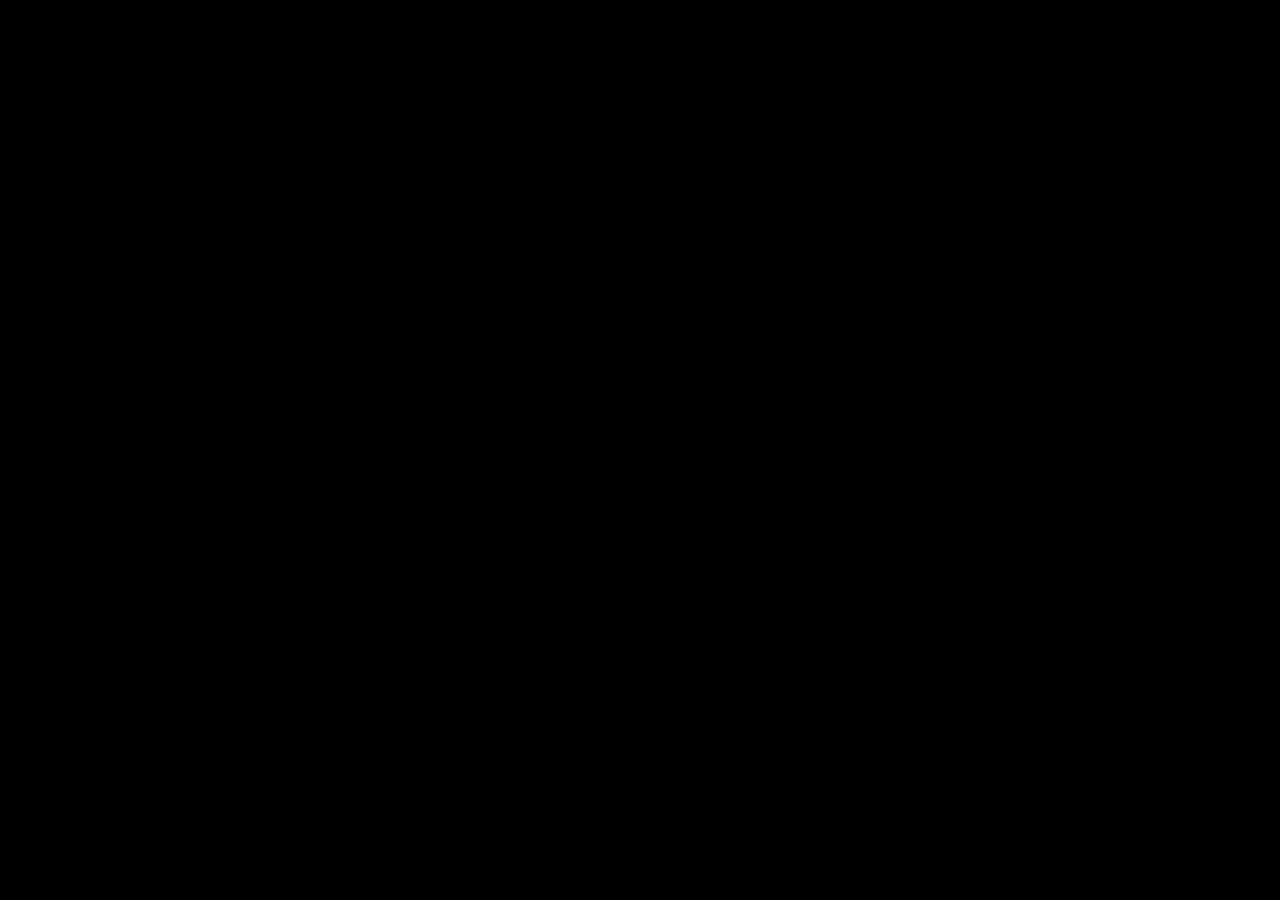
==== ToChenHao.html @ fb57342d "Create ToChenHao.html" ====
<!DOCTYPE html>
<html lang="zh">

<head>
    <meta charset="UTF-8">
    <meta name="viewport" content="width=device-width, initial-scale=1.0">
    <meta http-equiv="X-UA-Compatible" content="ie=edge">
    <link rel="shortcut icon" href="img/icon.png" type="image/x-icon" />
    <link rel="stylesheet" href="css/style.css">

</head>

<body>

  
</body>

</html>
---- css/style.css ----
﻿#example1 {
    background-image: url(img_flwr.gif), url(paper.gif);
    background-position: right bottom, left top;
    background-repeat: no-repeat, repeat;
    padding: 15px;
}

.serif {
    font-family: "Times New Roman", Times, serif;
}

.sansserif {
    font-family: Arial, Helvetica, sans-serif;
}

.sansserif2 {
    font-family: Impact, Charcoal, sans-serif;
}


/*头部*/

.header {
    text-align: center;
    padding: 40px;
    background-color: rgb(117, 167, 228);
}

.pos_fixed {
    top: 0px;
    right: 10px;
    text-align: center;
    margin: 38px;
    width: 24px;
    height: 24px;
    position: relative;
}

.pos_fixed_menu {
    position: fixed;
    left: 10px;
    top: 10px;
}


/* 导航条 */

.topnav {
    width: 430px;
    overflow: hidden;
    margin: auto;
}


/* 导航链接 */

.topnav a {
    float: left;
    display: block;
    color: #f2f2f2;
    text-align: center;
    padding: 14px 16px;
    text-decoration: none;
    margin: auto;
}


/* 链接 - 修改颜色 */

.topnav a:hover {
    background-color: rgb(117, 167, 228);
    padding-bottom: 10px;
    padding-top: 10px;
    color: #fff;
}


/* .column {
    float: left;
} */


/* 左右侧栏的宽度 */


/* .column.lside {
    margin-top: 60px;
    width: 20%;
    padding-right: 30px;
    padding-left: 40px;
} */


/* 中间列宽度 */


/* .column.middle {
    width: 60%;
}

.column.rside {
    width: 20%;
    padding-right: 5px;
    padding-left: 5px;
} */


/* 列容器 */


/* 创建两列 */


/* 创建两个列 */


/* 创建两列 */


/* Left column */

.side {
    padding-top: 60px;
    float: left;
    width: 25%;
}


/* 右侧栏 */

.main {
    float: left;
    width: 60%;
    padding-left: 40px;
}


/* 主 column */


/* .leftcolumn {
    float: left;
    width: 25%;
} */


/* 右侧栏 */


/* .maincolumn {
    float: left;
    width: 75%;
    padding-left: 20px;
} */


/* 列后面清除浮动 */

.row:after {
    content: "";
    display: table;
    clear: both;
}


/* 响应式布局 - 宽度小于600px时设置上下布局 */

@media screen and (max-width: 600px) {
    .column.side,
    .column.middle {
        width: 100%;
    }
}


/* 列后清除浮动 */

.row:after {
    content: "";
    display: table;
    clear: both;
}


/* 响应式布局 - 小于 600 px 时改为上下布局 */

@media screen and (max-width: 600px) {
    .column {
        width: 100%;
    }
}

.footer {
    text-align: center;
    padding-top: 50px;
    padding-bottom: 30px;
}


/* 响应式布局 - 屏幕尺寸小于 800px 时，两列布局改为上下布局 */

@media screen and (max-width: 800px) {
    .leftcolumn,
    .rightcolumn {
        width: 100%;
        padding: 0;
        margin-bottom: 0%;
    }
}


/* 响应式布局 -屏幕尺寸小于 400px 时，导航等布局改为上下布局 */

@media screen and (max-width: 400px) {
    .topnav a {
        float: none;
        width: 100%;
    }
}


/* 文章卡片效果 */

.card {
    box-shadow: 0 4px 20px 0 rgba(117, 167, 228, 0.89);
    background-color: white;
    padding: 20px;
    margin-top: 60px;
    border-top-style: hidden;
    border-right-style: outset;
    border-bottom-style: outset;
    border-left-style: hidden;
    border-color: rgb(117, 167, 228);
    border-width: 15px;
}

.WebTitle {
    font-size: 50px;
    color: #fff;
    font-weight: bold;
    letter-spacing: 0em;
}

.WebTitle a {
    color: #fff;
    text-decoration: none;
    font-size: 60px;
}

.WebTitle a:hover {
    color: #fff;
    text-decoration: none;
    font-size: 120%;
}

.webtext {
    color: #fff;
    font-size: 16px;
}

.WebFooter {
    font-size: 12px;
    color: #fff;
    font-weight: bold;
    text-align: center;
}

.cfont {
    font-size: 19px;
    color: #FFF;
}

body {
    font-family: Arial;
    padding-left: 10px;
    padding-right: 10px;
    background: #000;
}

a {
    text-decoration: none;
    font-size: 18px;
}

a:link {
    text-decoration: none;
    /*未访问*/
}

a:visited {
    text-decoration: none;
    /*已访问*/
}

a:hover {
    text-decoration: none;
    font-size: 120%;
    /*悬停*/
}

a:active {
    text-decoration: none;
    /*按下鼠标*/
}


/*提示工具*/

.tooltip {
    position: fixed;
    display: inline-block;
    /* border-bottom: 1px dotted black; */
}

.tooltip .tooltiptext {
    visibility: hidden;
    width: 120px;
    background-color: #fff;
    color: #000;
    text-align: center;
    border-radius: 6px;
    padding: 5px 0;
    position: absolute;
    z-index: 1;
    right: 110%;
    top: 2px;
    margin-left: -60px;
    /* 淡入 - 1秒内从 0% 到 100% 显示: */
    opacity: 0;
    transition: opacity 1s;
}

.tooltip .tooltiptext::after {
    content: "";
    position: absolute;
    top: 50%;
    left: 100%;
    margin-top: -5px;
    border-width: 5px;
    border-style: solid;
    border-color: transparent transparent transparent #fff;
}

.tooltip:hover .tooltiptext {
    visibility: visible;
    opacity: 1;
}

#hello {
    width: 94%;
    max-width: 1024px;
    margin-top: 10px;
    background: #ffffff;
    position: relative;
    margin-left: auto;
    margin-right: auto;
    border-radius: 5px;
    overflow: hidden;
    box-shadow: 0px 0px 4px #999;
    text-align: center;
    height: 48px;
    line-height: 48px;
    /*padding-top: 18px;*/
    /*padding-bottom: 18px;*/
    font-size: 14px;
    color: #4D4D4D;
    font-weight: 700;
    font-style: normal;
}

.infocard {
    box-shadow: 0 4px 8px 0 rgba(117, 167, 228, 0.5);
    max-width: 300px;
    /* margin-right: 10px; */
    margin: auto;
    transition: 0.3s;
    border-radius: 5px;
    text-align: center;
    font-family: arial;
}

.infocard img {
    border-radius: 5px 5px 0 0;
}

.infocard:hover {
    box-shadow: 0 8px 16px 0 rgba(74, 4, 236, 0.247)
}

.container {
    padding: 2px 16px;
}

.container::after {
    content: "";
    clear: both;
    display: table;
}

.sticky {
    position: -webkit-sticky;
    position: sticky;
    top: 0;
}

input[type=text] {
    width: 130px;
    box-sizing: border-box;
    border: 2px solid #ccc;
    border-radius: 4px;
    font-size: 16px;
    background-color: white;
    background-image: url('searchicon.png');
    background-position: 10px 10px;
    background-repeat: no-repeat;
    padding: 12px 20px 12px 40px;
    -webkit-transition: width 0.4s ease-in-out;
    transition: width 0.4s ease-in-out;
}

input[type=text]:focus {
    width: 100%;
}


/* 菜单 */

.toggle {
    width: 100px;
    height: 100px;
    position: fixed;
    z-index: 1002;
    left: 10;
    top: 0;
}

.toggle .bars {
    height: 4px;
    width: 4px;
    background: #fff;
    position: absolute;
}

.toggle_body {
    margin: 38px;
    width: 24px;
    height: 24px;
    position: relative;
}

.circle_control_side {
    position: fixed;
    left: 0;
    bottom: 0;
    cursor: pointer;
    z-index: 1000;
    transition: all 0.3s;
}

.circle_control_side .inner {
    width: 100px;
    height: 100px;
}

.gototop img {
    vertical-align: middle;
}

.toggle {
    cursor: pointer;
    user-select: none;
    -webkit-user-select: none;
    -moz-user-select: none;
    -khtml-user-select: none;
    -webkit-user-drag: none;
    -khtml-user-drag: none;
}

.toggle,
.bars {
    transition: all 0.3s;
}

.toggle .bars_1 {
    top: 0px;
    left: 0px;
}

.toggle .bars_2 {
    top: 0px;
    left: 10px;
}

.toggle .bars_3 {
    top: 0px;
    left: 20px;
}

.toggle .bars_4 {
    top: 10px;
    left: 0px;
}

.toggle .bars_5 {
    top: 10px;
    left: 10px;
}

.toggle .bars_6 {
    top: 10px;
    left: 20px;
}

.toggle .bars_7 {
    top: 20px;
    left: 0px;
}

.toggle .bars_8 {
    top: 20px;
    left: 10px;
}

.toggle .bars_9 {
    top: 20px;
    left: 20px;
}

.toggled .toggle .bars {
    background: #715699;
    transition: all 0.3s;
}

.toggled .toggle .bars_1 {
    transform: translate(5px, 5px);
}

.toggled .toggle .bars_2 {
    transform: translate(0, 5px);
}

.toggled .toggle .bars_3 {
    transform: translate(-5px, 5px);
}

.toggled .toggle .bars_4 {
    transform: translate(5px, 0px);
}

.toggled .toggle .bars_5 {
    transform: translate(0px, 0px);
}

.toggled .toggle .bars_6 {
    transform: translate(-5px, 0px);
}

.toggled .toggle .bars_7 {
    transform: translate(5px, -5px);
}

.toggled .toggle .bars_8 {
    transform: translate(0px, -5px);
}

.toggled .toggle .bars_9 {
    transform: translate(-5px, -5px);
}


/* ============================ */


/* /* MENU PANEL
/*
/*============================ */

#panel,
#panel * {
    -webkit-box-sizing: border-box;
    box-sizing: border-box;
}

#panel {
    position: fixed;
    top: 0;
    left: 0;
    bottom: 0;
    right: 0;
    margin: auto;
    max-width: 100%;
    max-height: 100%;
    z-index: 1002;
    visibility: hidden;
    opacity: 0;
    -webkit-transform: scale(1.35);
    transform: scale(1.35);
    -webkit-transition: -webkit-transform .3s cubic-bezier(0.215, 0.610, 0.355, 1.000) 0s, opacity .25s ease-in-out 0s, visibility .3s ease-in-out 0s;
    transition: transform .3s cubic-bezier(0.215, 0.610, 0.355, 1.000) 0s, opacity .25s ease-in-out 0s, visibility .3s ease-in-out 0s;
}

.toggled #panel {
    visibility: visible;
    opacity: 1;
    -webkit-transform: scale(1);
    transform: scale(1);
    -webkit-transition: -webkit-transform .3s ease-in-out 0s, opacity .3s ease-in-out 0s, visibility .3s ease-in-out 0s;
    transition: transform .3s ease-in-out 0s, opacity .3s ease-in-out 0s, visibility .3s ease-in-out 0s;
}

#panel>ul {
    position: absolute;
    top: 0;
    left: 0;
    bottom: 0;
    right: 0;
    margin: auto;
    height: 500px;
    width: 500px;
    z-index: 10002;
}

#panel>ul>li {
    display: block;
    position: absolute;
    width: 160px;
    border: 1px solid rgba(220, 220, 220, 0.1);
    border: 1px solid #fff\9;
    -webkit-transition: -webkit-transform .3s ease-in-out 0s, background .3s ease-in-out 0s;
    transition: transform .3s ease-in-out 0s, background .3s ease-in-out 0s;
}

#panel>ul>li:hover {
    border: 1px solid rgba(220, 220, 220, 0);
    background: rgba(70, 37, 95, 0.5);
}

#panel>ul>li:before {
    content: "";
    display: block;
    padding-top: 100%;
}

#panel>ul>li>a,
#panel>ul>li>.multi_a {
    position: absolute;
    top: 0;
    left: 0;
    display: block;
    width: 100%;
    height: 100%;
    overflow: hidden;
}

#panel .front {
    position: absolute;
    top: 0;
    width: 100%;
    height: 100%;
    -webkit-transition: -webkit-transform .55s cubic-bezier(0.190, 1.000, 0.220, 1.000) 0s, opacity .45s ease-in-out 0s;
    transition: transform .55s cubic-bezier(0.190, 1.000, 0.220, 1.000) 0s, opacity .45s ease-in-out 0s;
}

#panel>ul>li:hover .front {
    opacity: 0;
    -webkit-transform: translate3d(0, -100%, 0);
    transform: translate3d(0, -100%, 0);
}

#panel .back {
    position: absolute;
    top: 0;
    width: 100%;
    height: 100%;
    opacity: 0;
    -webkit-transform: translate3d(0, 100%, 0);
    transform: translate3d(0, 100%, 0);
    -webkit-transition: -webkit-transform .55s cubic-bezier(0.190, 1.000, 0.220, 1.000) 0s, opacity .45s ease-in-out 0s;
    transition: transform .55s cubic-bezier(0.190, 1.000, 0.220, 1.000) 0s, opacity .45s ease-in-out 0s;
}

#panel>ul>li:hover .back {
    opacity: 1;
    -webkit-transform: translate3d(0, 0, 0);
    transform: translate3d(0, 0, 0);
}

#panel .back .wrap {
    position: absolute;
    top: 0;
    left: 0;
    bottom: 0;
    right: 0;
    margin: auto;
    width: 120px;
    height: 55px;
    text-align: center;
}

#panel .back .wrap h3 {
    margin-bottom: 14px;
    color: #FFF;
    font-size: 16px;
    font-weight: normal;
    line-height: 16px;
    letter-spacing: 2px;
    text-transform: uppercase;
}

#panel .back .wrap p.panelbtn {
    margin: 0 auto;
    width: 80px;
    height: 25px;
    line-height: 25px;
    color: #FFF;
    background: #715699;
    letter-spacing: 1px;
    text-transform: uppercase;
}

#panel .back .wrap p.social {
    margin: 0 auto;
    width: 80px;
    height: 25px;
    line-height: 25px;
    color: #FFF;
    box-sizing: border-box;
    border: 1px solid #fff;
    letter-spacing: 1px;
    text-transform: uppercase;
}

#panel .back .wrap .social a {
    display: inline-block;
    height: 25px;
    line-height: 25px;
    text-align: center;
    color: #fff;
    font-size: 12px;
}

#panel .back .wrap .social a img {
    vertical-align: middle;
}

#panel ul li.panel-1 {
    top: 0;
    left: 0;
    -webkit-transform: translate3d(-25%, -25%, 0);
    transform: translate3d(-25%, -25%, 0);
}

#panel ul li.panel-2 {
    top: 0;
    left: 50%;
    margin-left: -80px;
    -webkit-transform: translate3d(0, -25%, 0);
    transform: translate3d(0, -25%, 0);
}

#panel ul li.panel-3 {
    top: 0;
    right: 0;
    -webkit-transform: translate3d(25%, -25%, 0);
    transform: translate3d(25%, -25%, 0);
}

#panel ul li.panel-4 {
    top: 50%;
    left: 0;
    margin-top: -80px;
    -webkit-transform: translate3d(-25%, 0, 0);
    transform: translate3d(-25%, 0, 0);
}

#panel ul li.panel-5 {
    top: 50%;
    left: 50%;
    margin: -80px 0 0 -80px;
}

#panel ul li.panel-6 {
    top: 50%;
    right: 0;
    margin-top: -80px;
    -webkit-transform: translate3d(25%, 0, 0);
    transform: translate3d(25%, 0, 0);
}

#panel ul li.panel-7 {
    bottom: 0;
    left: 0;
    -webkit-transform: translate3d(-25%, 25%, 0);
    transform: translate3d(-25%, 25%, 0);
}

#panel ul li.panel-8 {
    bottom: 0;
    left: 50%;
    margin-left: -80px;
    -webkit-transform: translate3d(0, -25%, 0);
    transform: translate3d(0, 25%, 0);
}

#panel ul li.panel-9 {
    bottom: 0;
    right: 0;
    -webkit-transform: translate3d(25%, 25%, 0);
    transform: translate3d(25%, 25%, 0);
}

.toggled #panel>ul>li {
    -webkit-transform: translate3d(0, 0, 0);
    transform: translate3d(0, 0, 0);
}


/* PANEL SVG */

#panel>ul>li svg {
    position: absolute;
    top: 0;
    left: 0;
    bottom: 0;
    right: 0;
    margin: auto;
    width: 34px;
    height: 34px;
    fill: none;
    -webkit-transition: all .3s ease-in-out 0s;
    transition: all .3s ease-in-out 0s;
}

#panel>ul>li svg path {
    margin: 0 auto;
    fill: #FFF;
    stroke: #FFF;
    stroke-width: 2px;
    stroke-linecap: square;
    stroke-dashoffset: 3000;
    stroke-dasharray: 3000;
    -webkit-transition: stroke-dashoffset .3s ease-in-out 0s;
    transition: stroke-dashoffset .3s ease-in-out 0s;
}

.toggled #panel>ul>li svg path {
    stroke-dashoffset: 0;
    -webkit-transition: stroke-dashoffset 1.5s ease-in-out .3s;
    transition: stroke-dashoffset 1.5s ease-in-out .3s;
}


/* PANEL MASK */

#mask {
    position: fixed;
    top: 0;
    left: 0;
    bottom: 0;
    right: 0;
    margin: auto;
    width: 100%;
    height: 100%;
    background: #111;
    z-index: 1001;
    visibility: hidden;
    opacity: 0;
    -webkit-transition: opacity .3s ease-in-out 0s, visibility .3s ease-in-out 0s;
    transition: opacity .3s ease-in-out 0s, visibility .3s ease-in-out 0s;
}

.toggled #panel #mask {
    visibility: visible;
    opacity: 0.85;
    filter: alpha(opacity=85);
}

.toggled #panel #mask:hover {
    cursor: url(../img/icon-close.png) 10 10, pointer;
}

.button {
    background-color: rgb(117, 167, 228);
    /* Green */
    border: none;
    color: white;
    padding: 15px 32px;
    text-align: center;
    text-decoration: none;
    display: inline-block;
    font-size: 16px;
    margin: 4px 2px;
    cursor: pointer;
    -webkit-transition-duration: 0.4s;
    /* Safari */
    transition-duration: 0.4s;
}

.button2 {
    border-radius: 8px;
}

.button2:hover {
    box-shadow: 0 12px 16px 0 rgba(248, 245, 245, 0.781), 0 17px 50px 0 rgba(236, 235, 235, 0.925);
}
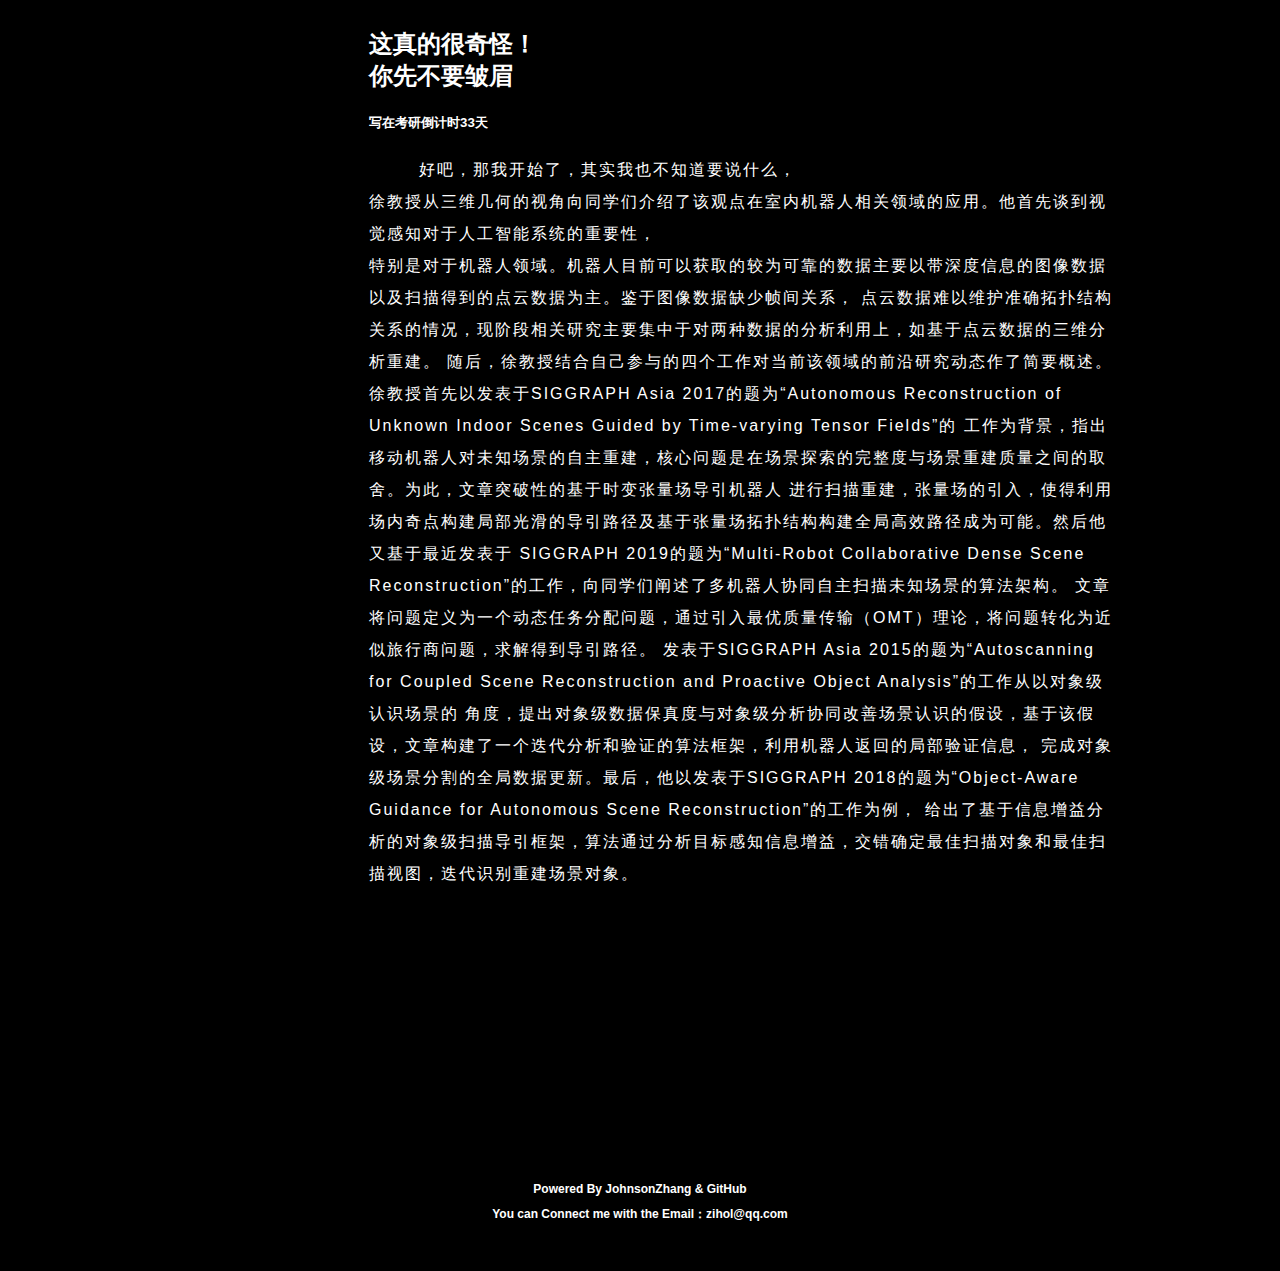
==== commit f71e4a00: "Update ToChenHao.html" ====
--- a/ToChenHao.html
+++ b/ToChenHao.html
@@ -1,5 +1,5 @@
 <!DOCTYPE html>
-<html lang="zh">
+<html lang="en">
 
 <head>
     <meta charset="UTF-8">
@@ -7,12 +7,94 @@
     <meta http-equiv="X-UA-Compatible" content="ie=edge">
     <link rel="shortcut icon" href="img/icon.png" type="image/x-icon" />
     <link rel="stylesheet" href="css/style.css">
+    <title>给陈浩的一封信</title>
+
+    <style>
+            p {letter-spacing:2px;}
+            p.big {line-height:200%;}
+           
+            p {text-indent:50px;}
+            h1 {color:#fff;}
+    </style>
 
 </head>
 
 <body>
 
-  
+
+    <div class="topnav">
+       
+
+    </div>
+
+    <div class="row">
+
+        <div class="side">
+            
+        </div>
+
+
+        <div class="main" >
+
+
+                <h2><font color="#fff">这真的很奇怪！<br>你先不要皱眉</font></h2>
+                <h5><font color="#fff">写在考研倒计时33天</font></h5>
+                <p class="big"><font color="#fff" >好吧，那我开始了，其实我也不知道要说什么，<br>
+                    徐教授从三维几何的视角向同学们介绍了该观点在室内机器人相关领域的应用。他首先谈到视觉感知对于人工智能系统的重要性，<br>
+                    特别是对于机器人领域。机器人目前可以获取的较为可靠的数据主要以带深度信息的图像数据以及扫描得到的点云数据为主。鉴于图像数据缺少帧间关系，
+                    点云数据难以维护准确拓扑结构关系的情况，现阶段相关研究主要集中于对两种数据的分析利用上，如基于点云数据的三维分析重建。
+                    随后，徐教授结合自己参与的四个工作对当前该领域的前沿研究动态作了简要概述。
+                    徐教授首先以发表于SIGGRAPH Asia 2017的题为“Autonomous Reconstruction of Unknown Indoor Scenes Guided by Time-varying Tensor Fields”的
+                    工作为背景，指出移动机器人对未知场景的自主重建，核心问题是在场景探索的完整度与场景重建质量之间的取舍。为此，文章突破性的基于时变张量场导引机器人
+                    进行扫描重建，张量场的引入，使得利用场内奇点构建局部光滑的导引路径及基于张量场拓扑结构构建全局高效路径成为可能。然后他又基于最近发表于
+                    SIGGRAPH 2019的题为“Multi-Robot Collaborative Dense Scene Reconstruction”的工作，向同学们阐述了多机器人协同自主扫描未知场景的算法架构。
+                    文章将问题定义为一个动态任务分配问题，通过引入最优质量传输（OMT）理论，将问题转化为近似旅行商问题，求解得到导引路径。
+                    发表于SIGGRAPH Asia 2015的题为“Autoscanning for Coupled Scene Reconstruction and Proactive Object Analysis”的工作从以对象级认识场景的
+                    角度，提出对象级数据保真度与对象级分析协同改善场景认识的假设，基于该假设，文章构建了一个迭代分析和验证的算法框架，利用机器人返回的局部验证信息，
+                    完成对象级场景分割的全局数据更新。最后，他以发表于SIGGRAPH 2018的题为“Object-Aware Guidance for Autonomous Scene Reconstruction”的工作为例，
+                    给出了基于信息增益分析的对象级扫描导引框架，算法通过分析目标感知信息增益，交错确定最佳扫描对象和最佳扫描视图，迭代识别重建场景对象。
+                </font></p>
+
+
+
+        </div>
+
+
+
+    </div>
+
+
+    <br />
+    <br />
+    <br />
+    <br />
+    <br />
+    <br />
+    <br />
+    <br />
+    <br />
+    <br />
+    <br />
+    <br />
+
+
+
+
+
+    <div class="footer">
+        <a href="https://github.com/jz1998">
+            <h2 class="WebFooter">Powered By JohnsonZhang & GitHub</h2>
+
+        </a>
+        <h2 class="WebFooter">You can Connect me with the Email：zihol@qq.com</h2>
+        <!-- <p>动态搜索框:</p>
+
+        <form>
+            <input type="text" name="search" placeholder="搜索..">
+        </form> -->
+    </div>
+
+
 </body>
 
 </html>
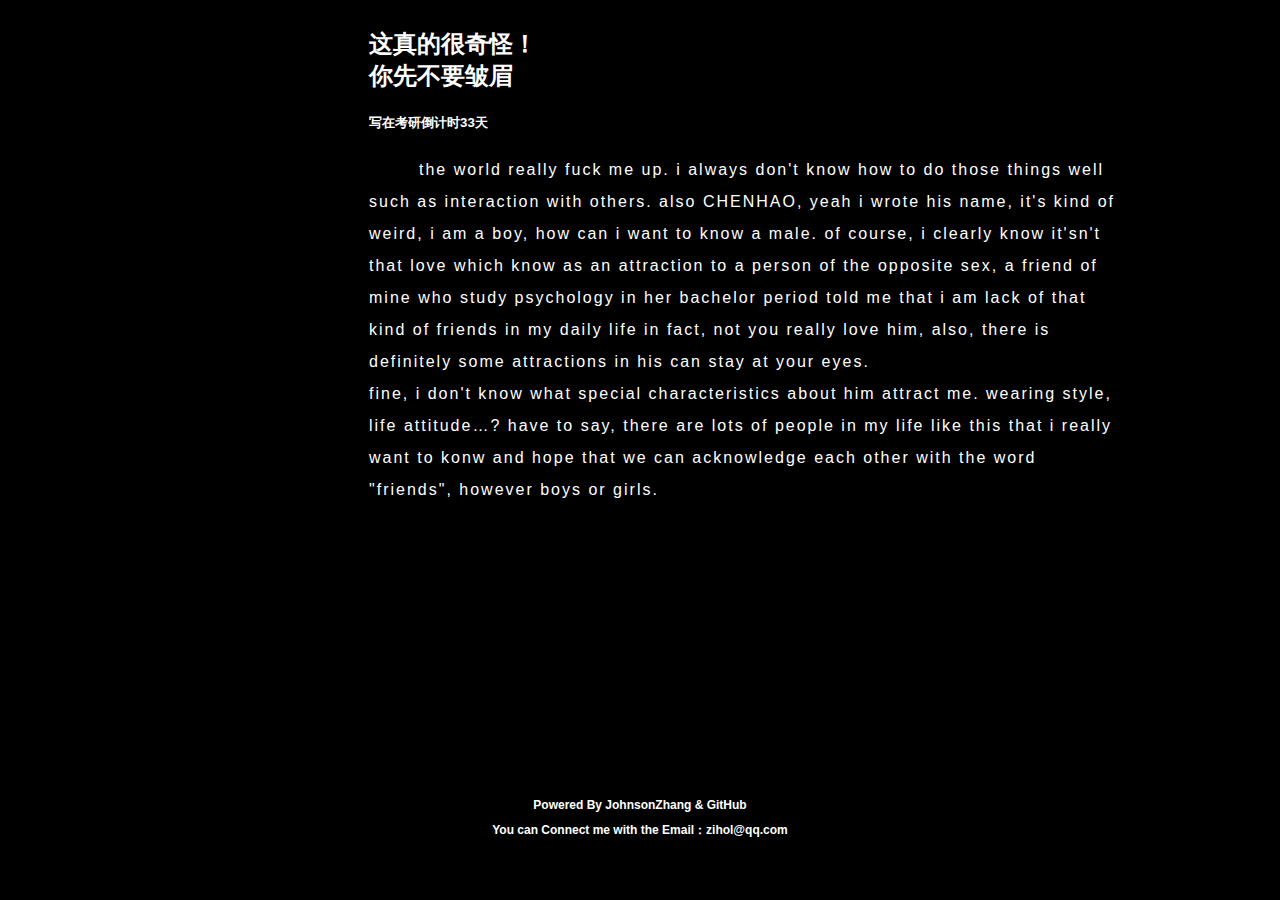
==== commit e15b68eb: "v2.0.0.1" ====
--- a/ToChenHao.html
+++ b/ToChenHao.html
@@ -39,21 +39,16 @@
 
                 <h2><font color="#fff">这真的很奇怪！<br>你先不要皱眉</font></h2>
                 <h5><font color="#fff">写在考研倒计时33天</font></h5>
-                <p class="big"><font color="#fff" >好吧，那我开始了，其实我也不知道要说什么，<br>
-                    徐教授从三维几何的视角向同学们介绍了该观点在室内机器人相关领域的应用。他首先谈到视觉感知对于人工智能系统的重要性，<br>
-                    特别是对于机器人领域。机器人目前可以获取的较为可靠的数据主要以带深度信息的图像数据以及扫描得到的点云数据为主。鉴于图像数据缺少帧间关系，
-                    点云数据难以维护准确拓扑结构关系的情况，现阶段相关研究主要集中于对两种数据的分析利用上，如基于点云数据的三维分析重建。
-                    随后，徐教授结合自己参与的四个工作对当前该领域的前沿研究动态作了简要概述。
-                    徐教授首先以发表于SIGGRAPH Asia 2017的题为“Autonomous Reconstruction of Unknown Indoor Scenes Guided by Time-varying Tensor Fields”的
-                    工作为背景，指出移动机器人对未知场景的自主重建，核心问题是在场景探索的完整度与场景重建质量之间的取舍。为此，文章突破性的基于时变张量场导引机器人
-                    进行扫描重建，张量场的引入，使得利用场内奇点构建局部光滑的导引路径及基于张量场拓扑结构构建全局高效路径成为可能。然后他又基于最近发表于
-                    SIGGRAPH 2019的题为“Multi-Robot Collaborative Dense Scene Reconstruction”的工作，向同学们阐述了多机器人协同自主扫描未知场景的算法架构。
-                    文章将问题定义为一个动态任务分配问题，通过引入最优质量传输（OMT）理论，将问题转化为近似旅行商问题，求解得到导引路径。
-                    发表于SIGGRAPH Asia 2015的题为“Autoscanning for Coupled Scene Reconstruction and Proactive Object Analysis”的工作从以对象级认识场景的
-                    角度，提出对象级数据保真度与对象级分析协同改善场景认识的假设，基于该假设，文章构建了一个迭代分析和验证的算法框架，利用机器人返回的局部验证信息，
-                    完成对象级场景分割的全局数据更新。最后，他以发表于SIGGRAPH 2018的题为“Object-Aware Guidance for Autonomous Scene Reconstruction”的工作为例，
-                    给出了基于信息增益分析的对象级扫描导引框架，算法通过分析目标感知信息增益，交错确定最佳扫描对象和最佳扫描视图，迭代识别重建场景对象。
-                </font></p>
+                <p class="big"><font color="#fff" >the world really fuck me up. 
+i always don't know how to do those things well such as interaction with others.
+also CHENHAO, yeah i wrote his name, it's kind of weird, i am a boy, how can i want to know a male. of course, i clearly know it'sn't that love which know as an attraction to a person of the opposite sex, a friend of mine who study psychology in her bachelor period told me that i am lack of that kind of friends in my daily life in fact,  not you really love him, also, there is definitely some attractions in his can stay at your eyes. <br>   
+              
+ fine, i don't know what special characteristics about him attract me. 
+wearing style, life attitude…?
+have to say, there are lots of people in my life like this that i really want to konw and hope that we can acknowledge each other with the word "friends", however boys or girls.
+   
+
+ </font></p>
 
 
 
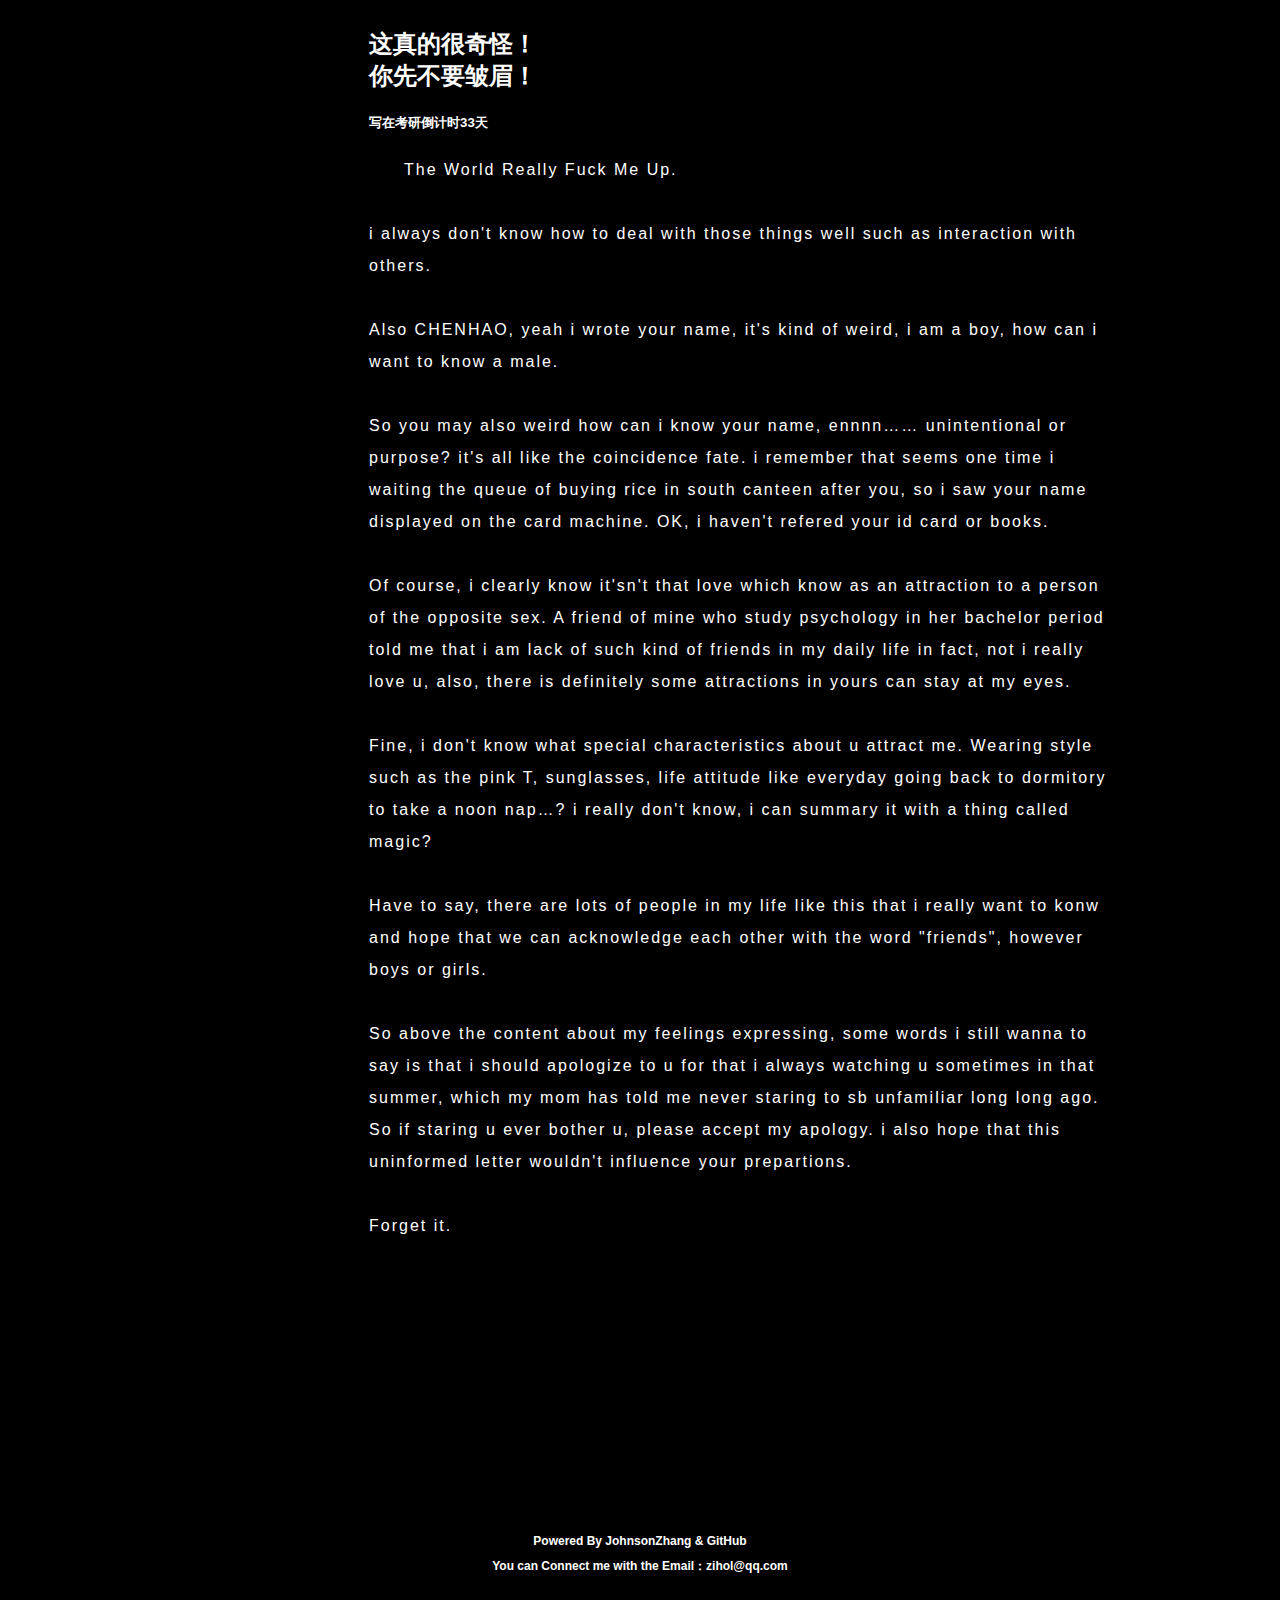
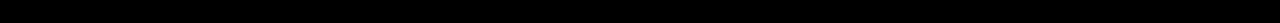
==== commit 8bcf2a8d: "v2.0.0.03.1" ====
--- a/ToChenHao.html
+++ b/ToChenHao.html
@@ -12,8 +12,8 @@
     <style>
             p {letter-spacing:2px;}
             p.big {line-height:200%;}
-           
-            p {text-indent:50px;}
+            p {color:#fff;}
+            p {text-indent:35px;}
             h1 {color:#fff;}
     </style>
 
@@ -37,18 +37,30 @@
         <div class="main" >
 
 
-                <h2><font color="#fff">这真的很奇怪！<br>你先不要皱眉</font></h2>
+                <h2><font color="#fff">这真的很奇怪！<br>你先不要皱眉！</font></h2>
                 <h5><font color="#fff">写在考研倒计时33天</font></h5>
-                <p class="big"><font color="#fff" >the world really fuck me up. 
-i always don't know how to do those things well such as interaction with others.
-also CHENHAO, yeah i wrote his name, it's kind of weird, i am a boy, how can i want to know a male. of course, i clearly know it'sn't that love which know as an attraction to a person of the opposite sex, a friend of mine who study psychology in her bachelor period told me that i am lack of that kind of friends in my daily life in fact,  not you really love him, also, there is definitely some attractions in his can stay at your eyes. <br>   
-              
- fine, i don't know what special characteristics about him attract me. 
-wearing style, life attitude…?
-have to say, there are lots of people in my life like this that i really want to konw and hope that we can acknowledge each other with the word "friends", however boys or girls.
+                <p class="big">The World Really Fuck Me Up. <br>
+<br />
+i always don't know how to deal with those things well such as interaction with others.<br>
+<br />
+Also CHENHAO, yeah i wrote your name, it's kind of weird, i am a boy, how can i want to know a male.<br>
+<br />
+So you may also weird how can i know your name, ennnn…… unintentional or purpose? it's all like the coincidence fate. i remember that seems one time i waiting the queue of buying rice in south canteen after you, so i saw your name displayed on the card machine. OK, i haven't refered your id card or books.<br>
+<br />
+Of course, i clearly know it'sn't that love which know as an attraction to a person of the opposite sex. A friend of mine who study psychology in her bachelor period told me that i am lack of such kind of friends in my daily life in fact,  not i really love u, also, there is definitely some attractions in yours can stay at my eyes.  <br>
+ <br />             
+Fine, i don't know what special characteristics about u attract me. Wearing style such as the pink T, sunglasses, life attitude like everyday going back to dormitory to take a noon nap…? i really don't know, i can summary it with a thing called magic? <br>
+<br />
+Have to say, there are lots of people in my life like this that i really want to konw and hope that we can acknowledge each other with the word "friends", however boys or girls.<br>
+<br />
+So above the content about my feelings expressing, some words i still wanna to say is that i should apologize to u for that i always watching u sometimes in that summer, which my mom has told me never staring to sb unfamiliar long long ago. So if staring u ever bother u, please accept my apology. i also hope that this uninformed letter wouldn't influence your prepartions. <br>
+<br />
+Forget it.<br>
    
 
- </font></p>
+
+
+ </p>
 
 
 
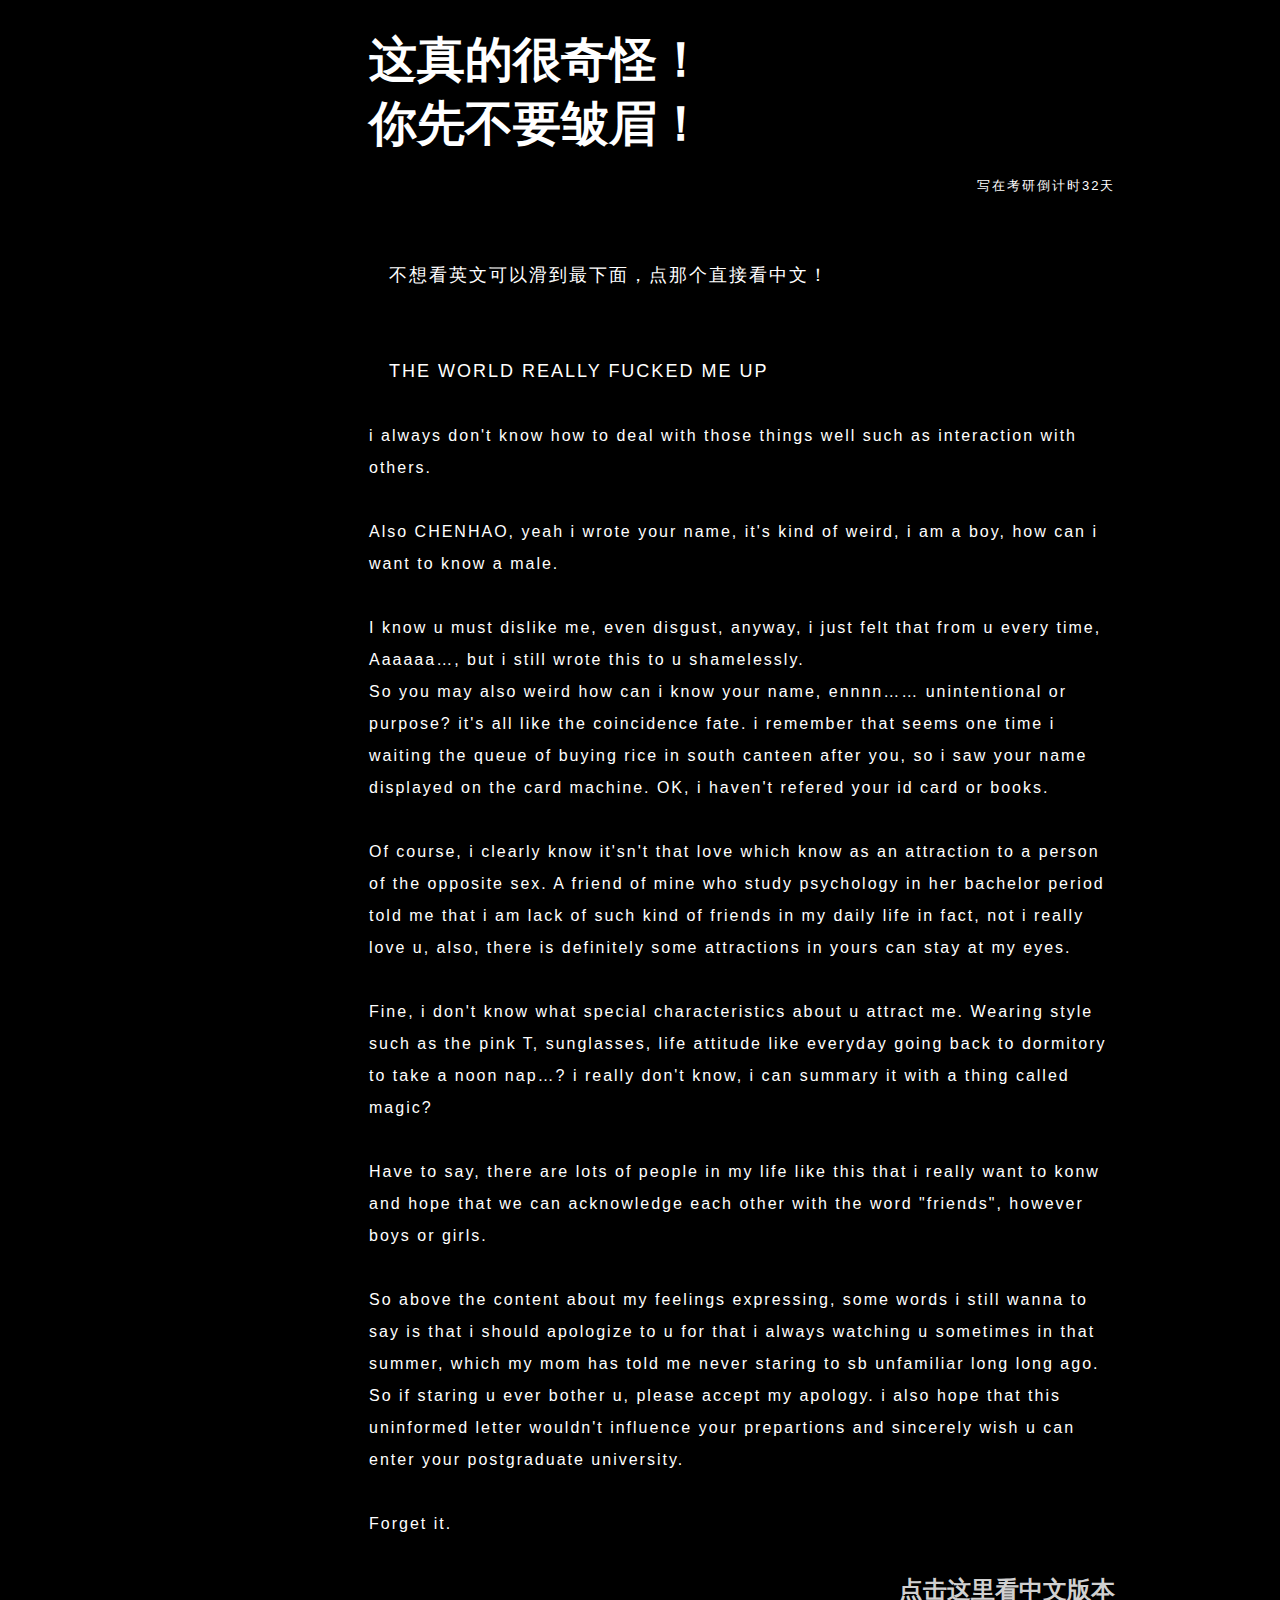
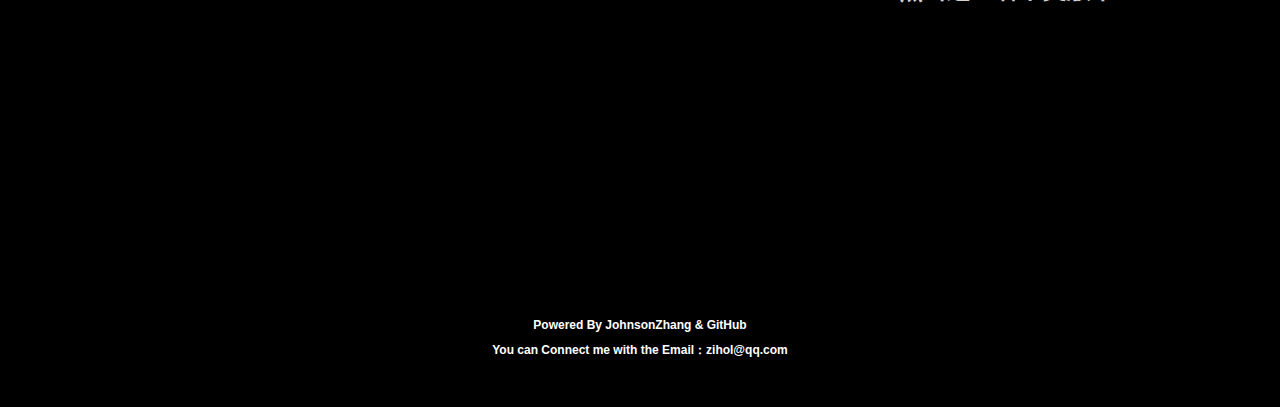
==== commit b2b13cb1: "v3.0.1" ====
--- a/ToChenHao.html
+++ b/ToChenHao.html
@@ -10,12 +10,45 @@
     <title>给陈浩的一封信</title>
 
     <style>
-            p {letter-spacing:2px;}
-            p.big {line-height:200%;}
-            p {color:#fff;}
-            p {text-indent:35px;}
-            h1 {color:#fff;}
+        p {
+            letter-spacing: 2px;
+        }
+
+        p.big {
+            line-height: 200%;
+        }
+
+        p.date {
+            text-align: right;
+        }
+
+        p.tip {
+            text-align: left;
+        }
+
+        p {
+            color: #fff;
+        }
+
+        p {
+            text-indent: 20px;
+        }
+
+        h1 {
+            color: #fff;
+        }
+
+        h1 {
+            text-align: center;
+        }
     </style>
+
+    <SCRIPT>
+        function isHidden(oDiv) {
+            var vDiv = document.getElementById(oDiv);
+            vDiv.style.display = (vDiv.style.display == 'none') ? 'block' : 'none';
+        }
+    </SCRIPT>
 
 </head>
 
@@ -23,45 +56,99 @@
 
 
     <div class="topnav">
-       
+
 
     </div>
 
     <div class="row">
 
         <div class="side">
-            
+
         </div>
 
 
-        <div class="main" >
+        <div class="main">
 
 
-                <h2><font color="#fff">这真的很奇怪！<br>你先不要皱眉！</font></h2>
-                <h5><font color="#fff">写在考研倒计时33天</font></h5>
-                <p class="big">The World Really Fuck Me Up. <br>
-<br />
-i always don't know how to deal with those things well such as interaction with others.<br>
-<br />
-Also CHENHAO, yeah i wrote your name, it's kind of weird, i am a boy, how can i want to know a male.<br>
-<br />
-So you may also weird how can i know your name, ennnn…… unintentional or purpose? it's all like the coincidence fate. i remember that seems one time i waiting the queue of buying rice in south canteen after you, so i saw your name displayed on the card machine. OK, i haven't refered your id card or books.<br>
-<br />
-Of course, i clearly know it'sn't that love which know as an attraction to a person of the opposite sex. A friend of mine who study psychology in her bachelor period told me that i am lack of such kind of friends in my daily life in fact,  not i really love u, also, there is definitely some attractions in yours can stay at my eyes.  <br>
- <br />             
-Fine, i don't know what special characteristics about u attract me. Wearing style such as the pink T, sunglasses, life attitude like everyday going back to dormitory to take a noon nap…? i really don't know, i can summary it with a thing called magic? <br>
-<br />
-Have to say, there are lots of people in my life like this that i really want to konw and hope that we can acknowledge each other with the word "friends", however boys or girls.<br>
-<br />
-So above the content about my feelings expressing, some words i still wanna to say is that i should apologize to u for that i always watching u sometimes in that summer, which my mom has told me never staring to sb unfamiliar long long ago. So if staring u ever bother u, please accept my apology. i also hope that this uninformed letter wouldn't influence your prepartions. <br>
-<br />
-Forget it.<br>
-   
+            <h2>
+                <font color="#fff" size="7px">这真的很奇怪！<br>你先不要皱眉！</font>
+            </h2>
+
+            <p class="date">
+
+
+                <font color="#fff" size="2px">写在考研倒计时32天</font>
+
+            </p>
+
+            <br /><br />
+            <p class="tip">
+
+                <font color="#fff" size="4px">不想看英文可以滑到最下面，点那个直接看中文！</font>
+            </p>
+
+
+            <br /><br />
+            <p class="big">
+                <font size="4px">THE WORLD REALLY FUCKED ME UP</font><br>
+                <br />
+                i always don't know how to deal with those things well such as interaction with others.<br>
+                <br />
+                Also CHENHAO, yeah i wrote your name, it's kind of weird, i am a boy, how can i want to know a male.<br>
+                <br />
+                I know u must dislike me, even disgust, anyway, i just felt that from u every time, Aaaaaa…, but i still
+                wrote this to u shamelessly.
+                <br />
+                So you may also weird how can i know your name, ennnn…… unintentional or purpose? it's all like the
+                coincidence fate. i remember that seems one time i waiting the queue of buying rice in south canteen
+                after you, so i saw your name displayed on the card machine. OK, i haven't refered your id card or
+                books.<br>
+                <br />
+                Of course, i clearly know it'sn't that love which know as an attraction to a person of the opposite sex.
+                A friend of mine who study psychology in her bachelor period told me that i am lack of such kind of
+                friends in my daily life in fact, not i really love u, also, there is definitely some attractions in
+                yours can stay at my eyes. <br>
+                <br />
+                Fine, i don't know what special characteristics about u attract me. Wearing style such as the pink T,
+                sunglasses, life attitude like everyday going back to dormitory to take a noon nap…? i really don't
+                know, i can summary it with a thing called magic? <br>
+                <br />
+                Have to say, there are lots of people in my life like this that i really want to konw and hope that we
+                can acknowledge each other with the word "friends", however boys or girls.<br>
+                <br />
+                So above the content about my feelings expressing, some words i still wanna to say is that i should
+                apologize to u for that i always watching u sometimes in that summer, which my mom has told me never
+                staring to sb unfamiliar long long ago. So if staring u ever bother u, please accept my apology. i also
+                hope that this uninformed letter wouldn't influence your prepartions and sincerely wish u can enter your
+                postgraduate university. <br>
+                <br />
+                Forget it.<br>
 
 
 
- </p>
 
+            </p>
+            <br />
+
+
+            <DIV style="cursor:hand" onclick="isHidden('target')" align="right">
+                <font size="5px" color="#D0D0D0"><b>点击这里看中文版本</b></font>
+            </DIV>
+            <br /><br />
+            <div id="target" hidden="true" style="display:none">
+                <p class="big">
+                    <font size="4px">这个世界真的每时每刻都在搞我</font><br /><br />
+                    我其实一直都不知道怎么和别人交流，反正就是很木讷，像听到某个人说在图书馆有人问他是不是也考数一，说他有资料，然后就能说，我是……不会……<br /><br />
+                    就像你也是，嘿嘿，陈浩，我知道你的名字。嗯，反正就是很奇怪很奇怪，明明我一个男的，为什么会总想认识另外一个男的。放心，不会出大问题，哈哈！就是很奇怪……<br /><br />
+                    我总是可以感觉到你很嫌弃我，，甚至可能还很恶心我，别问我怎么知道的，反正就是看你的表情，都是皱着眉头在那里嫌弃，真的是，嫌什么嫌哟，了不起，我更了不起，明明知道你这么嫌弃我，还臭不要脸的写下了这个叫做给你的一封信。<br /><br />
+                    我想你也可能很奇怪就我为什么会知道你的名字吧！有意无意，都像是情意，啊哈哈哈哈，开玩笑，有意无意，都像是命中注定的缘分？管他呢，就是有一回，我排在你后面，你肯定不记得或许也不知道啦，反正就是打饭的时候，我站在你后面，然后刷卡，就刚好看到了你的名字，陈浩，我可没去翻你的书找名字，也没看你的一卡通。<br /><br />
+                    就是，我也很清楚这种爱？叫好感吧，不是那种对异性的好感，就是单纯地觉得想要成为你这样的人？这可能是听起来比较正常的一个理由吧！我之前就很讨厌我自己怎么变成这个鬼样子，就去找我本科学心理学的同学聊天，她就说我这不是喜欢，就是我自己的生活中太缺少像你这样的盆友了，我一想，诶，好像真的是这样，话说，我羡慕的是和你经常一块的那些个哥们，某次也有看到你拉着你女朋友的小手，就也不羡慕，羡慕就出大问题了。她还说就是你身上肯定也有什么东西是吸引我的。<br /><br />
+                    然后我就开始想啊，你身上，吸引我的东西，你的穿衣风格，粉书的T恤，黄色的墨镜，还有洋气的帽子，反正一看就是很有钱的那种，这么一说，好像又是因为你有钱才想认识你，开玩笑嘿;-)，我也不知道，反正就是挺想认识你的，说不上因为什么。<br /><br />
+                    反正很奇怪的就是，在我的生命中就总是有好多像你这样的人，我总是好想去认识，像你这样的，又是怎样的，啊！这真的有够烦人，是长得好看，男生也是，女生也是，都想认识，都想，能够以朋友这个称谓去认可对方。然后刚好，觉得你是有机会去认识的，所以才有了这些吧！<br /><br />
+                    前前后后写了这些，我也不知道我说了什么了，一开始是用英文在写的，这是英文的翻译，反正很神奇，还有一件事情要说就是，暑假那会总是会盯着你看，我得道歉，我不是没有教养，啊啊啊，我妈老早就有告诉不要一直盯着陌生人看，很不礼貌，如果冒犯到你了，真的特别抱歉。我也希望这些不速之字让你不要有不安，如果你感到很恶心，就忘了吧。然后希望你一定要顺利上岸，偶尔看你学习，感觉你是个学霸，所以应该没问题的了，也不知道还有什么好说的，就<br /><br />
+                    <h1>有生之年 欣喜相逢</h1><br />
+                </p>
+            </div>
 
 
         </div>
@@ -95,7 +182,6 @@
         </a>
         <h2 class="WebFooter">You can Connect me with the Email：zihol@qq.com</h2>
         <!-- <p>动态搜索框:</p>
-
         <form>
             <input type="text" name="search" placeholder="搜索..">
         </form> -->
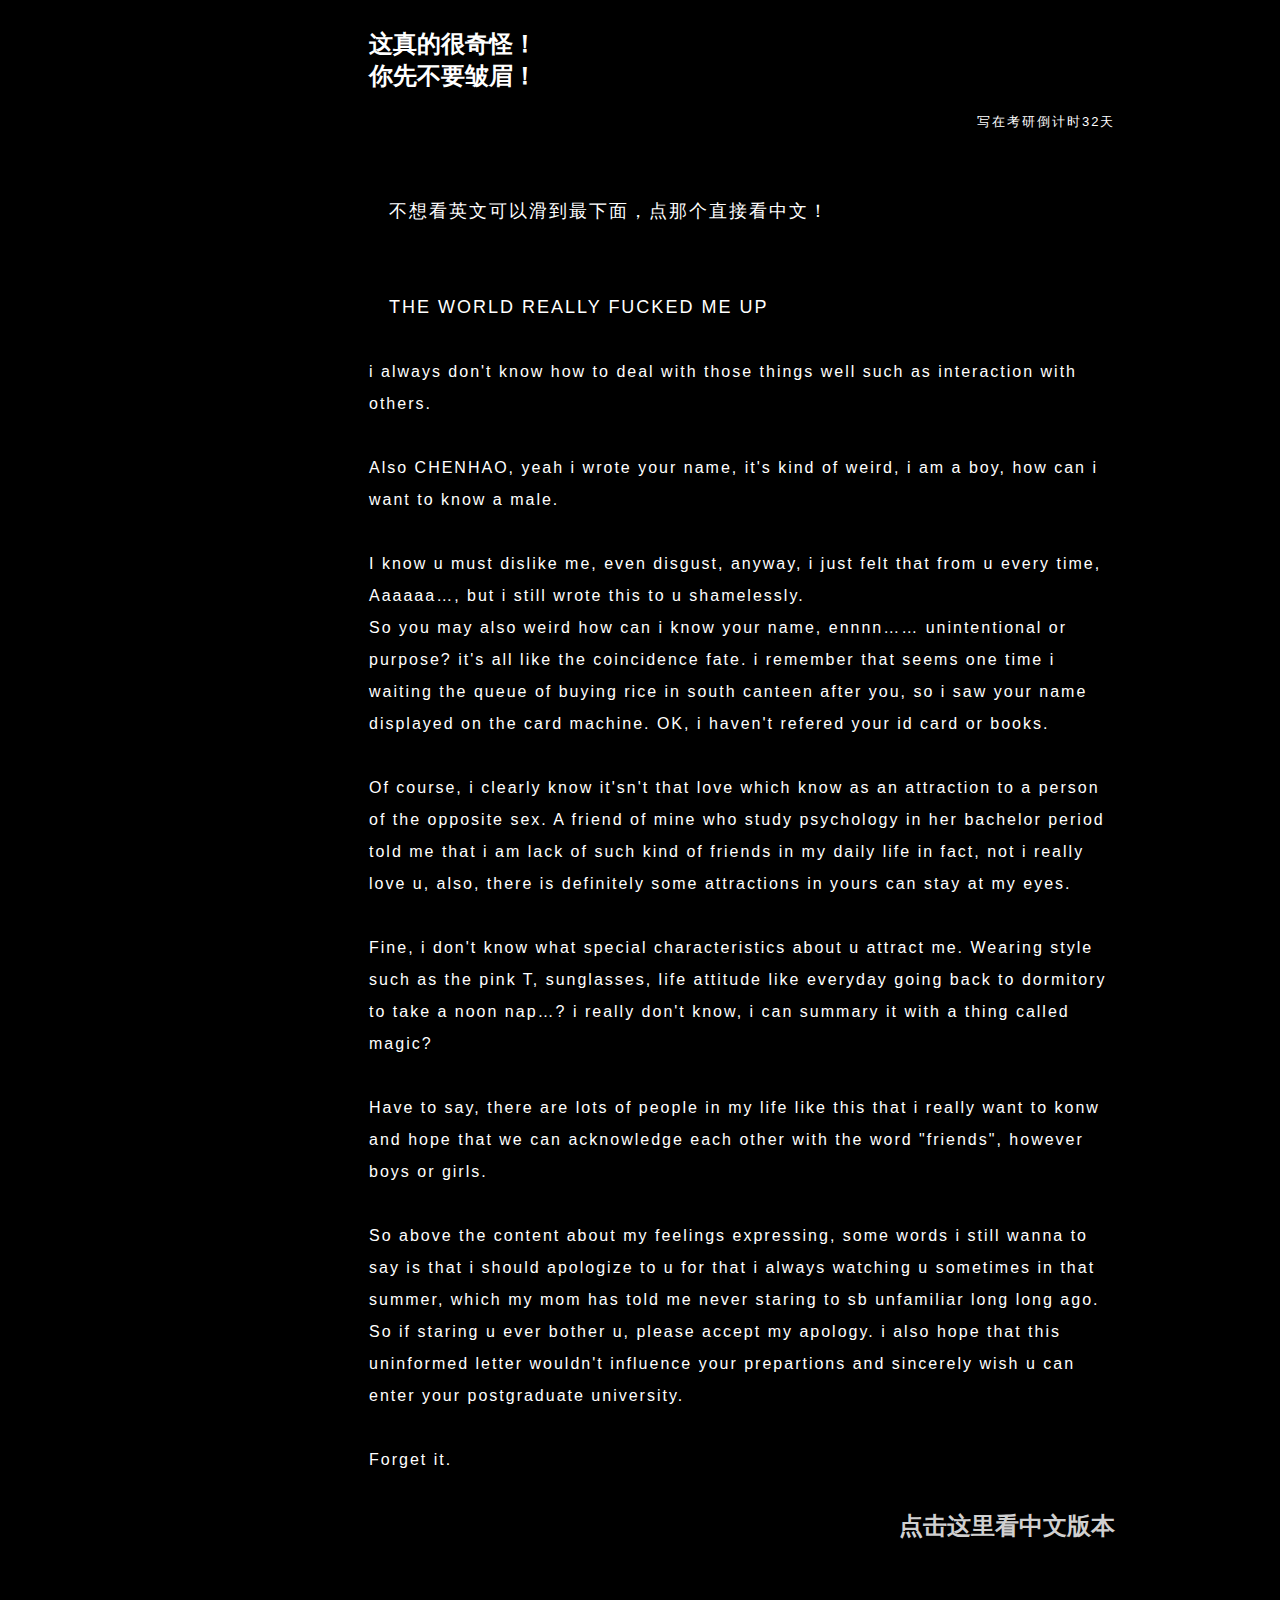
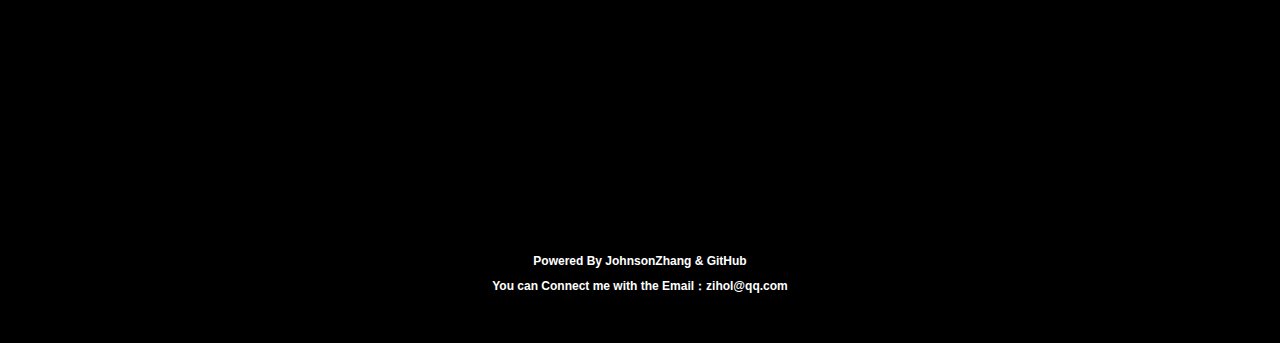
==== commit 52031721: "v3.0.1.1" ====
--- a/ToChenHao.html
+++ b/ToChenHao.html
@@ -71,7 +71,7 @@
 
 
             <h2>
-                <font color="#fff" size="7px">这真的很奇怪！<br>你先不要皱眉！</font>
+                <font color="#fff" size="5px">这真的很奇怪！<br>你先不要皱眉！</font>
             </h2>
 
             <p class="date">
